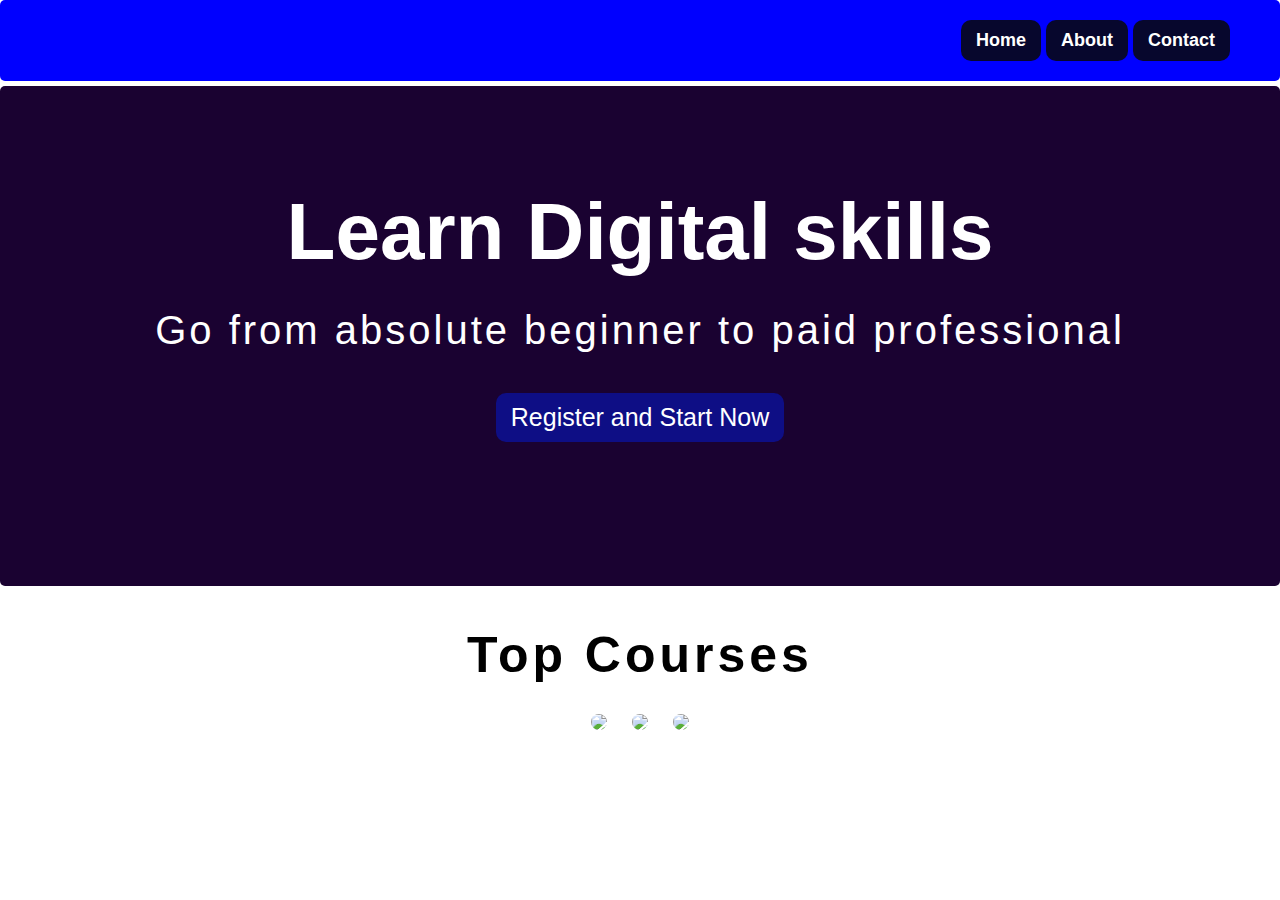
==== index.html @ 8d0b0a26 "Initial commit" ====
<!DOCTYPE html>
<html lang="en">
<head>
  <meta charset="UTF-8">
  <meta name="viewport" content="width=device-width, initial-scale=1.0">
  <link rel="stylesheet" href="styles.css">
  <title>CSS training</title>
</head>
<body>
  <div id="menu">
    <a href="index.html">Home</a> 
  <a href="about.html">About</a> 
  <a href="contact.html">Contact</a>
  </div>
  <div id="hero">
    <h1>Learn Digital skills</h1>
    <p>Go from absolute beginner to paid professional</p>
    <a href="#">Register and Start Now</a>
  </div>
  <div id="courses">
    <h2>Top Courses</h2>
    <img src="img/tech-chips.jpg">
    <img src="img/tech-industry.jpg">
    <img src="img/tech-presentation.jpg">
  </div>
  
 
</body>
</html>
---- styles.css ----
*{
  box-sizing: border-box;
  margin: 0;
  padding: 0;
}
body{
  
  font-size: 18px;
  font-family: 'Gill Sans', 'Gill Sans MT', Calibri, 'Trebuchet MS', sans-serif;
  
}
h1{
  color: red;
}
.heading{
  color:blue;
}
#menu{
  background-color: blue;
  color:white;
  width: auto;
  /*height: 20px; */
  padding: 20px 50px;
  text-align: right;
  border-radius: 5px;
}
#menu a{
  color:white;
  text-decoration: none;
  font-weight: 600;
  background-color: rgb(7, 7, 45);
  padding: 10px 15px;
  border-radius: 10px;
  display: inline-block;
}
#menu a:hover{
  background-color: rgb(23, 23, 99);
}
#hero{
  background-color: rgb(26, 2, 49);
  width: auto;
  height: 500px;
  border-radius: 5px;
  margin-top: 5px;
  text-align:center;
  padding-top: 100px;
}
#hero h1{
  color: white;
  font-size: 80px;

}
#hero p{
  color: white;
  font-size: 40px;
  margin-top: 30px;
  letter-spacing: 3px;
}
#hero a{
  text-decoration: none;
  background-color: rgb(14, 14, 133);
  color: white;
  padding: 10px 15px;
  font-size: 25px;
  border: none;
  border-radius: 10px;
  display: inline-block;
  margin-top: 40px;
}
#hero a:hover{
  background-color: rgb(57, 57, 138);
}
#courses{
  margin-top: 40px;
  text-align: center;
}
#courses h2{
  font-size: 50px;
  margin-bottom:30px;
  letter-spacing: 4px;
}
#courses img{
  height: 300px;
  margin: 0 10px;
  border-radius: 50%;
}
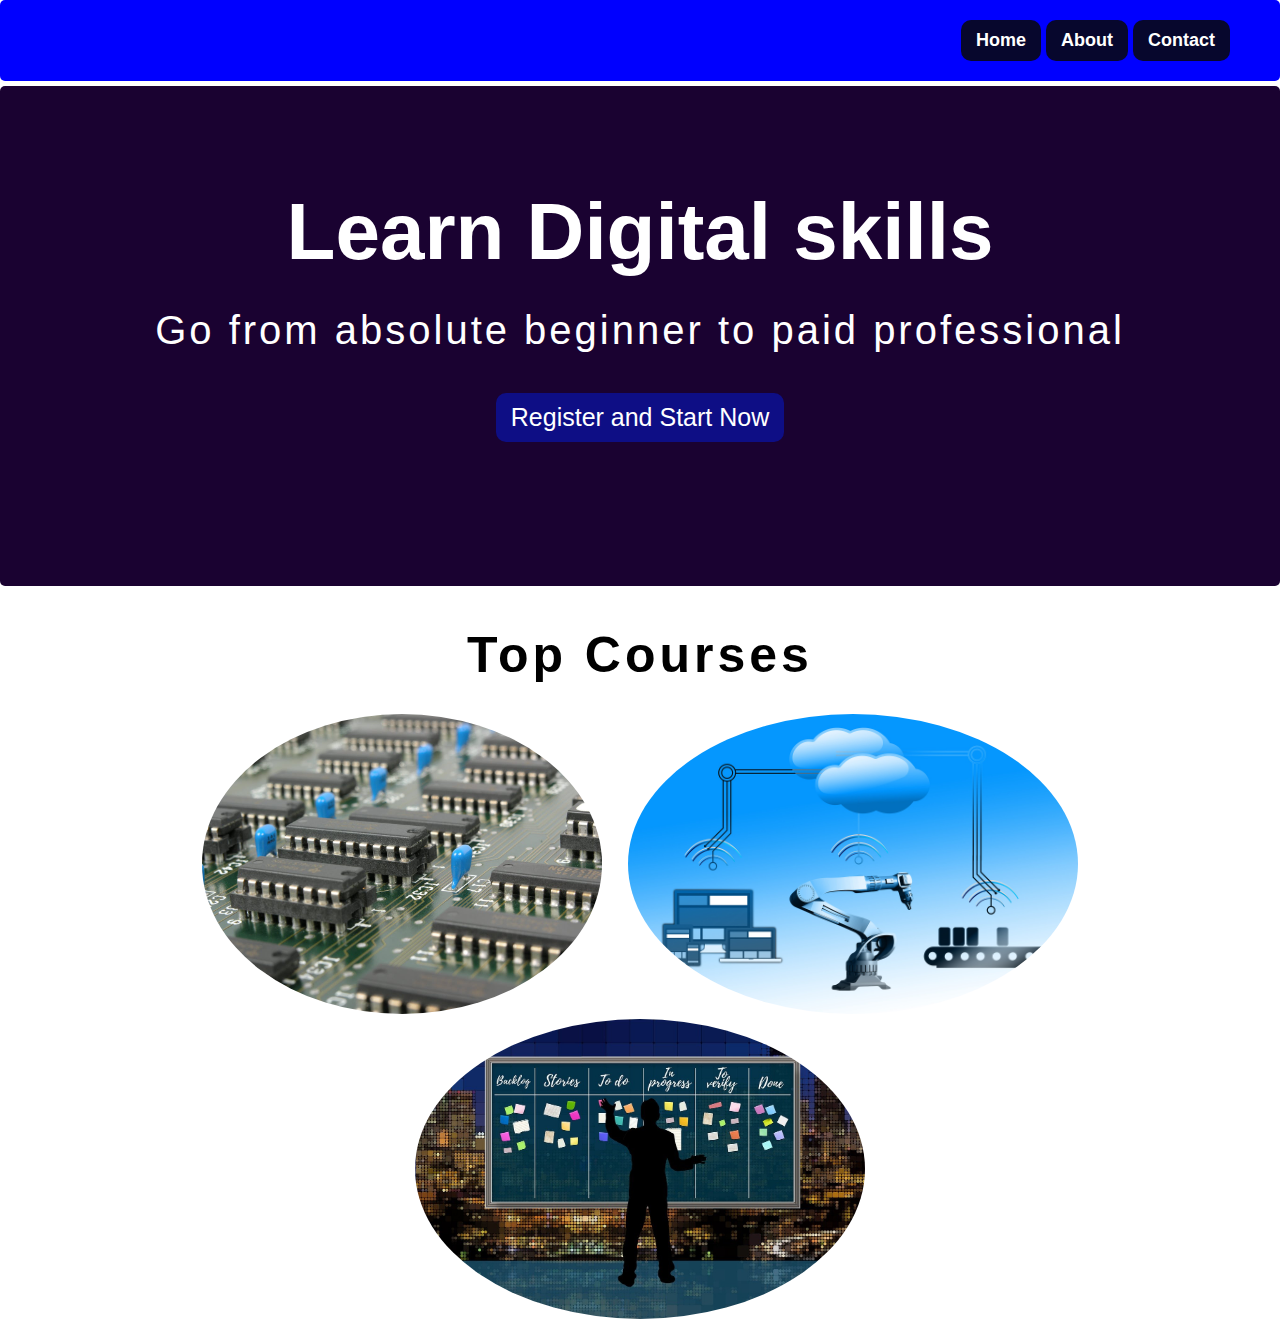
==== commit b20f1a56: "Updated index.html" ====
--- a/index.html
+++ b/index.html
@@ -19,11 +19,11 @@
   </div>
   <div id="courses">
     <h2>Top Courses</h2>
-    <img src="img/tech-chips.jpg">
-    <img src="img/tech-industry.jpg">
-    <img src="img/tech-presentation.jpg">
+    <img src="tech-chips.jpg">
+    <img src="tech-industry.jpg">
+    <img src="tech-presentation.jpg">
   </div>
   
  
 </body>
-</html>+</html>
